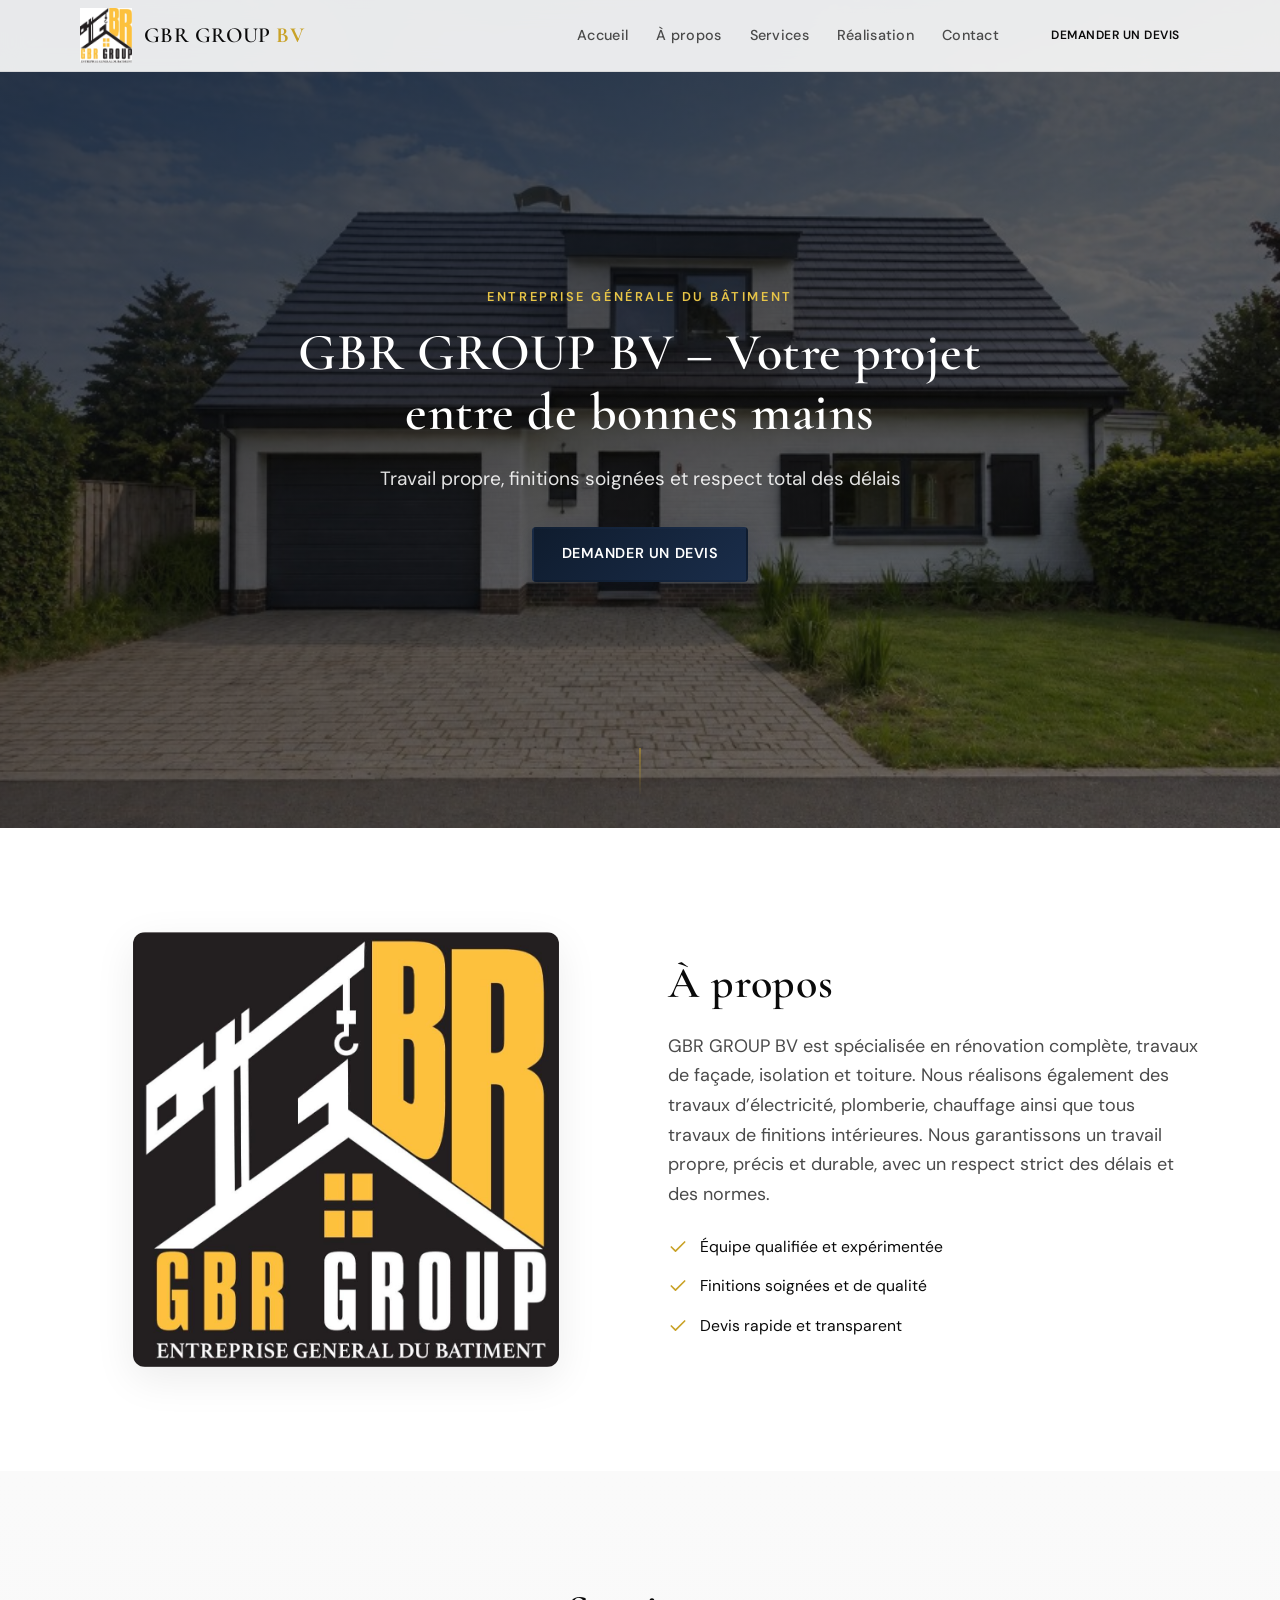
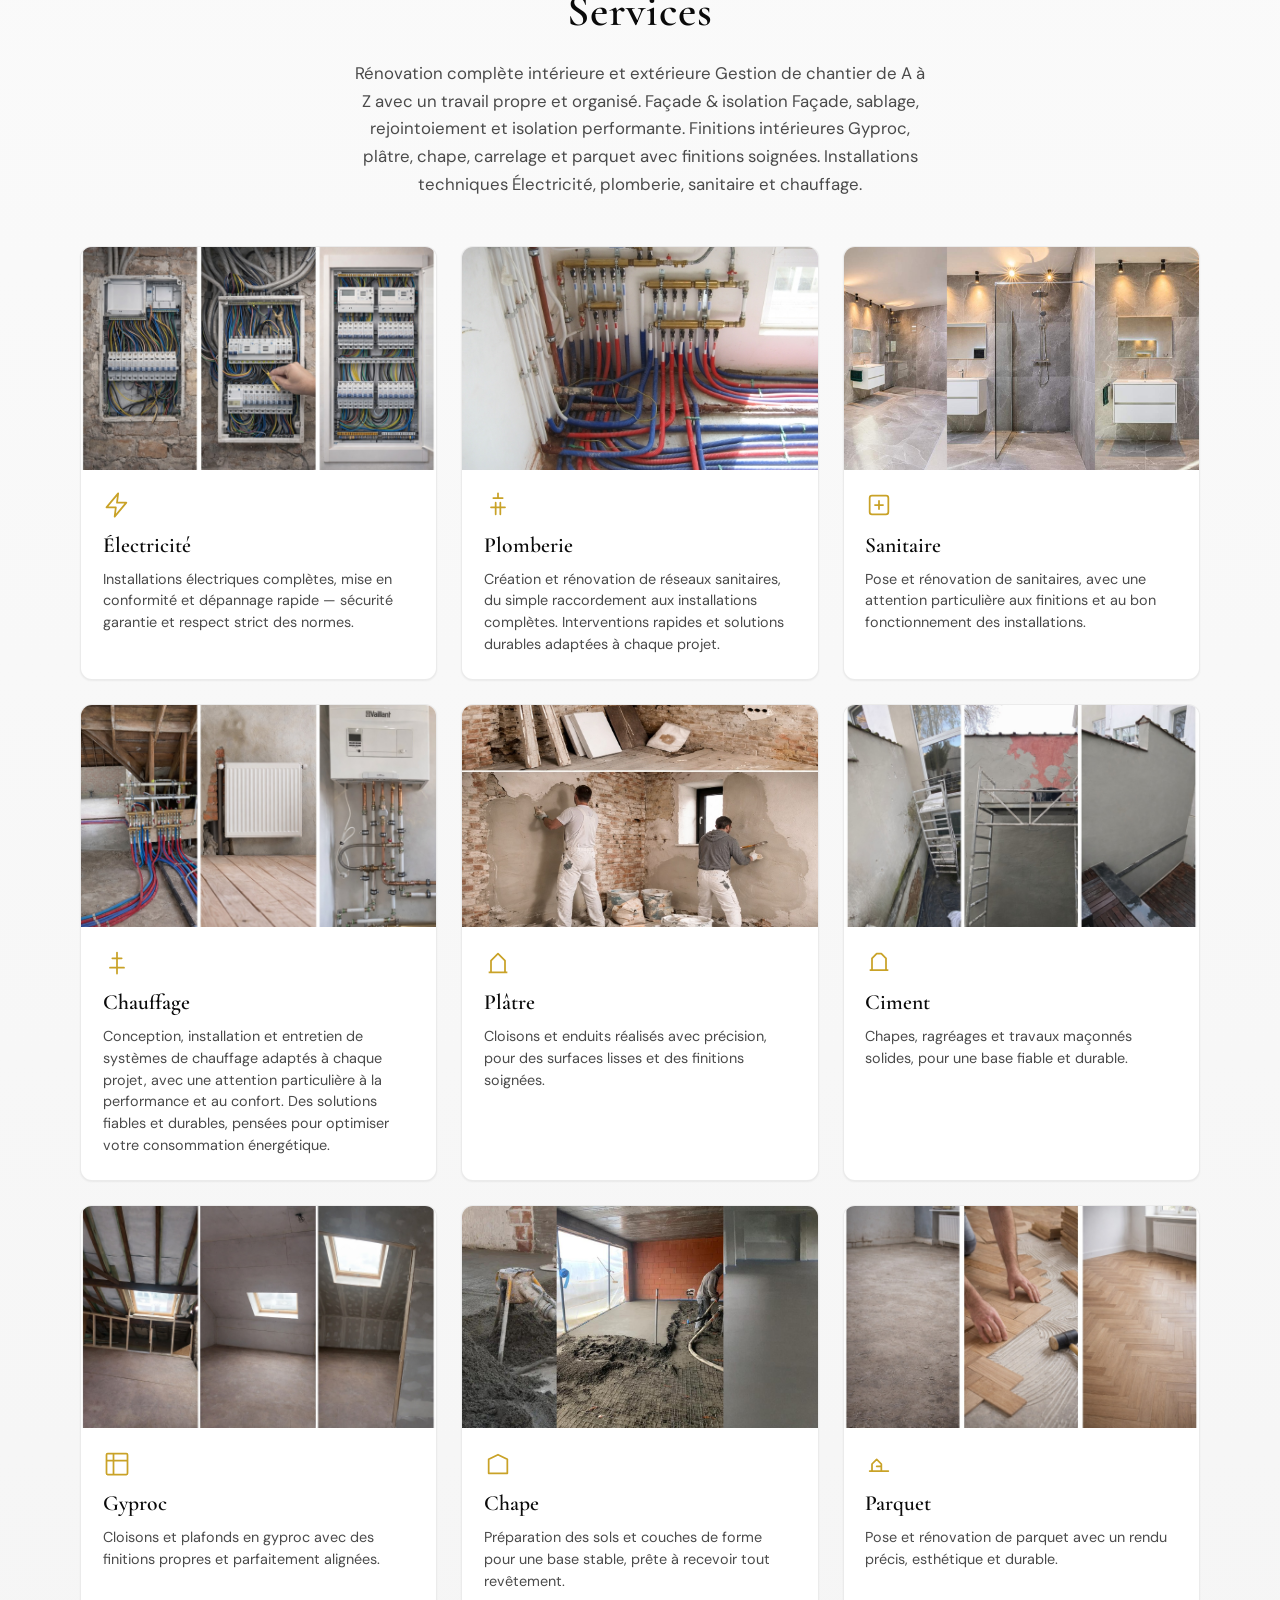
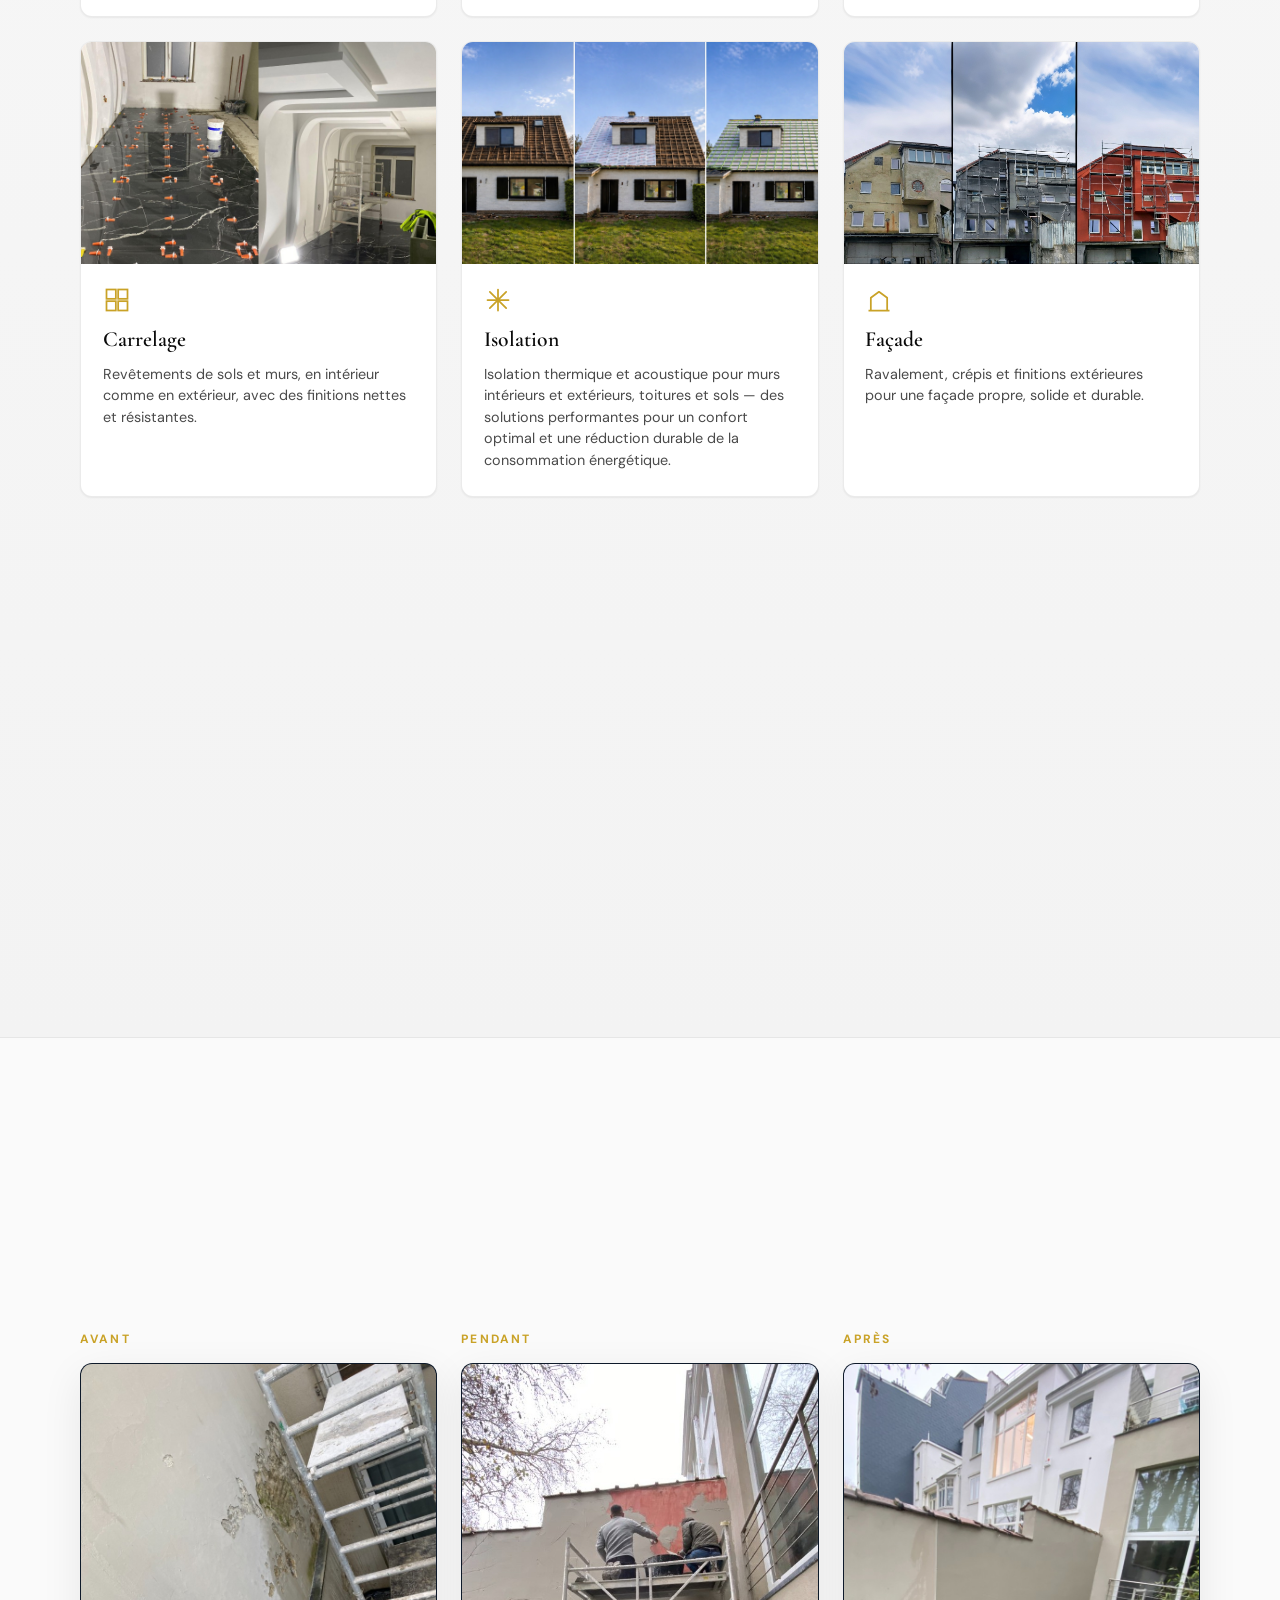
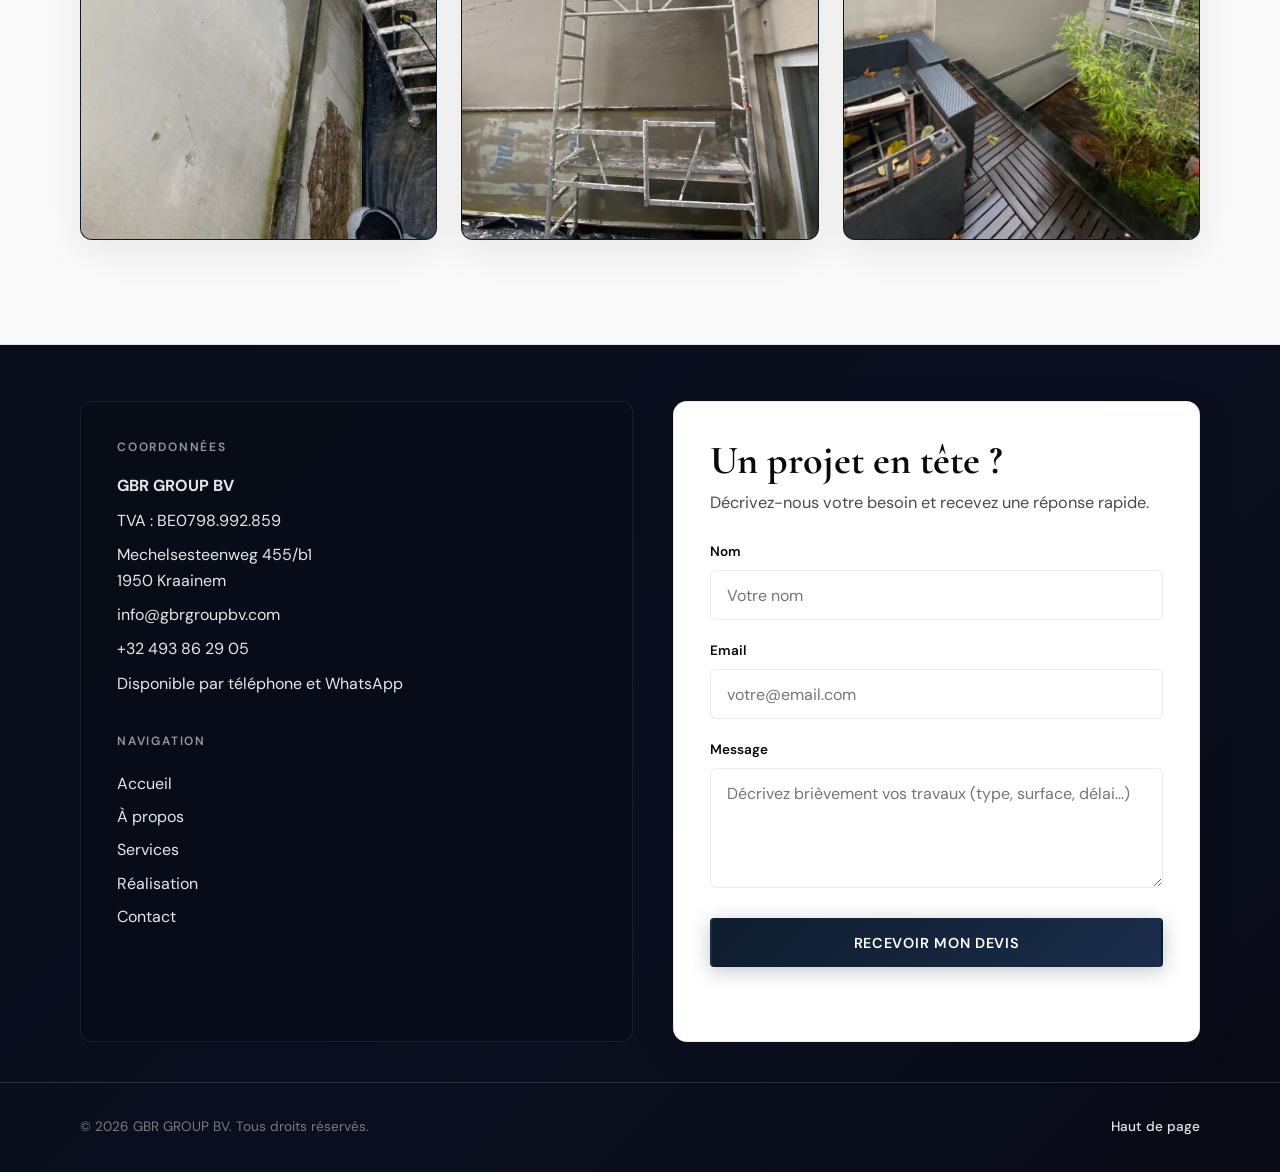
==== index.html @ 9d339d99 "Add files via upload" ====
<!DOCTYPE html>
<html lang="fr">
<head>
  <meta charset="UTF-8" />
  <meta name="viewport" content="width=device-width, initial-scale=1.0" />
  <meta name="description" content="GBR GROUP BV – Entreprise générale du bâtiment à Kraainem. Travaux de construction, rénovation et installation." />
  <meta name="theme-color" content="#0f1c2e" />
  <title>GBR GROUP BV | Entreprise générale du bâtiment</title>
  <link rel="preconnect" href="https://fonts.googleapis.com" />
  <link rel="preconnect" href="https://fonts.gstatic.com" crossorigin />
  <link href="https://fonts.googleapis.com/css2?family=Cormorant+Garamond:ital,wght@0,500;0,600;0,700;1,500&family=DM+Sans:ital,opsz,wght@0,9..40,400;0,9..40,500;0,9..40,600;0,9..40,700;1,9..40,400&display=swap" rel="stylesheet" />
  <link rel="stylesheet" href="css/styles.css" />
</head>
<body>
  <header class="site-header" id="top">
    <div class="container header-inner">
      <a href="#accueil" class="brand">
        <img src="images/logo.png" alt="GBR GROUP – entreprise générale du bâtiment" width="120" height="auto" class="brand-logo" />
        <span class="brand-text">GBR GROUP <span class="brand-bv">BV</span></span>
      </a>
      <button type="button" class="nav-toggle" aria-label="Ouvrir le menu" aria-expanded="false">
        <span></span><span></span><span></span>
      </button>
      <div class="nav-backdrop" hidden aria-hidden="true"></div>
      <nav class="nav" aria-label="Navigation principale">
        <ul class="nav-list">
          <li><a href="#accueil">Accueil</a></li>
          <li><a href="#apropos">À propos</a></li>
          <li><a href="#services">Services</a></li>
          <li><a href="#realisation">Réalisation</a></li>
          <li><a href="#contact">Contact</a></li>
        </ul>
        <a class="btn btn--small nav-cta" href="#contact">Demander un devis</a>
      </nav>
    </div>
  </header>

  <main>
    <section class="hero" id="accueil">
      <div class="hero-bg" role="img" aria-label="Maison moderne avec façade blanche, garage et jardin"></div>
      <div class="hero-overlay"></div>
      <div class="container hero-content reveal">
        <p class="hero-eyebrow">Entreprise générale du bâtiment</p>
        <h1 class="hero-title">GBR GROUP BV – Votre projet entre de bonnes mains</h1>
        <p class="hero-subtitle">Travail propre, finitions soignées et respect total des délais</p>
        <a class="btn btn--primary" href="#contact">Demander un devis</a>
      </div>
      <a href="#apropos" class="scroll-hint" aria-label="Aller à la section suivante">
        <span class="scroll-hint__line"></span>
      </a>
    </section>

    <section class="section section--about" id="apropos">
      <div class="container">
        <div class="about-grid">
          <div class="about-visual reveal reveal--left">
            <img src="images/logo5.jpeg" alt="Rénovation de toiture et lucarne sur maison en briques" loading="lazy" width="640" height="480" />
          </div>
          <div class="about-text reveal reveal--right">
            <h2 class="section-title">À propos</h2>
            <p class="lead">
              GBR GROUP BV est spécialisée en rénovation complète, travaux de façade, isolation et toiture.
Nous réalisons également des travaux d’électricité, plomberie, chauffage ainsi que tous travaux de finitions intérieures.
Nous garantissons un travail propre, précis et durable, avec un respect strict des délais et des normes.
            </p>
            <ul class="about-points">
              <li>
                <svg class="icon-check" width="20" height="20" viewBox="0 0 24 24" fill="none" aria-hidden="true"><path d="M20 6L9 17l-5-5" stroke="currentColor" stroke-width="2" stroke-linecap="round" stroke-linejoin="round"/></svg>
                Équipe qualifiée et expérimentée
              </li>
              <li>
                <svg class="icon-check" width="20" height="20" viewBox="0 0 24 24" fill="none" aria-hidden="true"><path d="M20 6L9 17l-5-5" stroke="currentColor" stroke-width="2" stroke-linecap="round" stroke-linejoin="round"/></svg>
                Finitions soignées et de qualité
              </li>
              <li>
                <svg class="icon-check" width="20" height="20" viewBox="0 0 24 24" fill="none" aria-hidden="true"><path d="M20 6L9 17l-5-5" stroke="currentColor" stroke-width="2" stroke-linecap="round" stroke-linejoin="round"/></svg>
                Devis rapide et transparent
              </li>
            </ul>
          </div>
        </div>
      </div>
    </section>

    <section class="section section--services" id="services">
      <div class="container">
        <div class="section-head reveal">
          <h2 class="section-title">Services</h2>
          <p class="section-desc">Rénovation complète intérieure et extérieure
Gestion de chantier de A à Z avec un travail propre et organisé.
Façade & isolation
Façade, sablage, rejointoiement et isolation performante.
Finitions intérieures
Gyproc, plâtre, chape, carrelage et parquet avec finitions soignées.
Installations techniques
Électricité, plomberie, sanitaire et chauffage.</p>
        </div>
        <div class="services-grid">
          <article class="service-card reveal">
            <div class="service-card__media">
              <img src="images/stock/electricite.jpg" alt="Électricien et tableau électrique sur chantier" loading="lazy" width="400" height="260" />
            </div>
            <div class="service-card__body">
              <span class="service-card__icon" aria-hidden="true">
                <svg width="28" height="28" viewBox="0 0 24 24" fill="none"><path d="M13 2L3 14h8l-1 8 10-12h-8l1-8z" stroke="currentColor" stroke-width="1.5" stroke-linejoin="round"/></svg>
              </span>
              <h3 class="service-card__title">Électricité</h3>
              <p class="service-card__text">Installations électriques complètes, mise en conformité et dépannage rapide — sécurité garantie et respect strict des normes.</p>
            </div>
          </article>
          <article class="service-card reveal">
            <div class="service-card__media">
              <img src="images/stock/plomberie.jpg" alt="Raccords et tuyauterie PVC pour installation sanitaire" loading="lazy" width="400" height="260" />
            </div>
            <div class="service-card__body">
              <span class="service-card__icon" aria-hidden="true">
                <svg width="28" height="28" viewBox="0 0 24 24" fill="none"><path d="M12 2v4M8 6h8M10 10v10M14 10v10M6 14h12" stroke="currentColor" stroke-width="1.5" stroke-linecap="round"/></svg>
              </span>
              <h3 class="service-card__title">Plomberie</h3>
              <p class="service-card__text">Création et rénovation de réseaux sanitaires, du simple raccordement aux installations complètes.
Interventions rapides et solutions durables adaptées à chaque projet.</p>
            </div>
          </article>
          <article class="service-card reveal">
            <div class="service-card__media">
              <img src="images/stock/sanitaire.jpg" alt="Salle de bains rénovée avec sanitaires et carrelage" loading="lazy" width="400" height="260" />
            </div>
            <div class="service-card__body">
              <span class="service-card__icon" aria-hidden="true">
                <svg width="28" height="28" viewBox="0 0 24 24" fill="none"><rect x="4" y="4" width="16" height="16" rx="2" stroke="currentColor" stroke-width="1.5"/><path d="M12 8v8M8 12h8" stroke="currentColor" stroke-width="1.5"/></svg>
              </span>
              <h3 class="service-card__title">Sanitaire</h3>
              <p class="service-card__text">Pose et rénovation de sanitaires, avec une attention particulière aux finitions et au bon fonctionnement des installations.</p>
            </div>
          </article>
          <article class="service-card reveal">
            <div class="service-card__media">
              <img src="images/stock/chauffage.jpg" alt="Radiateur mural pour installation de chauffage central" loading="lazy" width="400" height="260" />
            </div>
            <div class="service-card__body">
              <span class="service-card__icon" aria-hidden="true">
                <svg width="28" height="28" viewBox="0 0 24 24" fill="none"><path d="M12 3v18M8 8h8M6 16h12" stroke="currentColor" stroke-width="1.5" stroke-linecap="round"/></svg>
              </span>
              <h3 class="service-card__title">Chauffage</h3>
              <p class="service-card__text">Conception, installation et entretien de systèmes de chauffage adaptés à chaque projet, avec une attention particulière à la performance et au confort.
Des solutions fiables et durables, pensées pour optimiser votre consommation énergétique.</p>
            </div>
          </article>
          <article class="service-card reveal">
            <div class="service-card__media">
              <img src="images/gallery-02.png" alt="Travaux de façade et enduit sur échafaudage" loading="lazy" width="400" height="260" />
            </div>
            <div class="service-card__body">
              <span class="service-card__icon" aria-hidden="true">
                <svg width="28" height="28" viewBox="0 0 24 24" fill="none"><path d="M4 20h16M6 20V10l6-6 6 6v10" stroke="currentColor" stroke-width="1.5" stroke-linejoin="round"/></svg>
              </span>
              <h3 class="service-card__title">Plâtre</h3>
              <p class="service-card__text">Cloisons et enduits réalisés avec précision, pour des surfaces lisses et des finitions soignées.</p>
            </div>
          </article>
          <article class="service-card reveal">
            <div class="service-card__media">
              <img src="images/gallery-06.png" alt="Réparation de façade et application de mortier sur mur" loading="lazy" width="400" height="260" />
            </div>
            <div class="service-card__body">
              <span class="service-card__icon" aria-hidden="true">
                <svg width="28" height="28" viewBox="0 0 24 24" fill="none"><path d="M4 18h16M6 18V8l4-4h4l4 4v10" stroke="currentColor" stroke-width="1.5" stroke-linejoin="round"/></svg>
              </span>
              <h3 class="service-card__title">Ciment</h3>
              <p class="service-card__text">Chapes, ragréages et travaux maçonnés solides, pour une base fiable et durable.</p>
            </div>
          </article>
          <article class="service-card reveal">
            <div class="service-card__media">
              <img src="images/stock/gyproc.jpg" alt="Plaques de plâtre, ossature métallique et isolation intérieure" loading="lazy" width="400" height="260" />
            </div>
            <div class="service-card__body">
              <span class="service-card__icon" aria-hidden="true">
                <svg width="28" height="28" viewBox="0 0 24 24" fill="none"><rect x="3" y="3" width="18" height="18" rx="1" stroke="currentColor" stroke-width="1.5"/><path d="M3 9h18M9 3v18" stroke="currentColor" stroke-width="1.5"/></svg>
              </span>
              <h3 class="service-card__title">Gyproc</h3>
              <p class="service-card__text">Cloisons et plafonds en gyproc avec des finitions propres et parfaitement alignées.</p>
            </div>
          </article>
          <article class="service-card reveal">
            <div class="service-card__media">
              <img src="images/stock/chape.jpg" alt="Chantier avec dalle en béton et armatures pour chape" loading="lazy" width="400" height="260" />
            </div>
            <div class="service-card__body">
              <span class="service-card__icon" aria-hidden="true">
                <svg width="28" height="28" viewBox="0 0 24 24" fill="none"><path d="M4 20h16V8l-8-4-8 4v12z" stroke="currentColor" stroke-width="1.5" stroke-linejoin="round"/></svg>
              </span>
              <h3 class="service-card__title">Chape</h3>
              <p class="service-card__text">Préparation des sols et couches de forme pour une base stable, prête à recevoir tout revêtement.</p>
            </div>
          </article>
          <article class="service-card reveal">
            <div class="service-card__media">
              <img src="images/stock/parquet.jpg" alt="Intérieur avec parquet en point de Hongrie" loading="lazy" width="400" height="260" />
            </div>
            <div class="service-card__body">
              <span class="service-card__icon" aria-hidden="true">
                <svg width="28" height="28" viewBox="0 0 24 24" fill="none"><path d="M4 18h16M6 18v-6l4-4 4 4v6M10 14h4" stroke="currentColor" stroke-width="1.5" stroke-linecap="round" stroke-linejoin="round"/></svg>
              </span>
              <h3 class="service-card__title">Parquet</h3>
              <p class="service-card__text">Pose et rénovation de parquet avec un rendu précis, esthétique et durable.</p>
            </div>
          </article>
          <article class="service-card reveal">
            <div class="service-card__media">
              <img src="images/stock/carrelage.jpg" alt="Carrelage au sol en pierre naturelle et joints" loading="lazy" width="400" height="260" />
            </div>
            <div class="service-card__body">
              <span class="service-card__icon" aria-hidden="true">
                <svg width="28" height="28" viewBox="0 0 24 24" fill="none"><rect x="3" y="3" width="8" height="8" stroke="currentColor" stroke-width="1.5"/><rect x="13" y="3" width="8" height="8" stroke="currentColor" stroke-width="1.5"/><rect x="3" y="13" width="8" height="8" stroke="currentColor" stroke-width="1.5"/><rect x="13" y="13" width="8" height="8" stroke="currentColor" stroke-width="1.5"/></svg>
              </span>
              <h3 class="service-card__title">Carrelage</h3>
              <p class="service-card__text">Revêtements de sols et murs, en intérieur comme en extérieur, avec des finitions nettes et résistantes.</p>
            </div>
          </article>
          <article class="service-card reveal">
            <div class="service-card__media">
              <img src="images/gallery-08.png" alt="Pose de panneaux d’isolation sous toiture sur échafaudage" loading="lazy" width="400" height="260" />
            </div>
            <div class="service-card__body">
              <span class="service-card__icon" aria-hidden="true">
                <svg width="28" height="28" viewBox="0 0 24 24" fill="none"><path d="M12 3v18M3 12h18M5 5l14 14M19 5L5 19" stroke="currentColor" stroke-width="1.5" stroke-linecap="round"/></svg>
              </span>
              <h3 class="service-card__title">Isolation</h3>
              <p class="service-card__text">Isolation thermique et acoustique pour murs intérieurs et extérieurs, toitures et sols — des solutions performantes pour un confort optimal et une réduction durable de la consommation énergétique.</p>
            </div>
          </article>
          <article class="service-card reveal">
            <div class="service-card__media">
              <img src="images/gallery-05.png" alt="Ravalement de façade et crépi sur immeuble avec échafaudage" loading="lazy" width="400" height="260" />
            </div>
            <div class="service-card__body">
              <span class="service-card__icon" aria-hidden="true">
                <svg width="28" height="28" viewBox="0 0 24 24" fill="none"><path d="M3 21h18M5 21V10l7-5 7 5v11" stroke="currentColor" stroke-width="1.5" stroke-linejoin="round"/></svg>
              </span>
              <h3 class="service-card__title">Façade</h3>
              <p class="service-card__text">Ravalement, crépis et finitions extérieures pour une façade propre, solide et durable.</p>
            </div>
          </article>
          <article class="service-card reveal">
            <div class="service-card__media">
              <img src="images/stock/sablage.jpg" alt="Meuleuse d’angle et étincelles pour préparation de surfaces métalliques" loading="lazy" width="400" height="260" />
            </div>
            <div class="service-card__body">
              <span class="service-card__icon" aria-hidden="true">
                <svg width="28" height="28" viewBox="0 0 24 24" fill="none"><path d="M4 20h16V8l-8-4-8 4v12z" stroke="currentColor" stroke-width="1.5" stroke-linejoin="round"/></svg>
              </span>
              <h3 class="service-card__title">Sablage</h3>
              <p class="service-card__text">Nettoyage et préparation de surfaces pour un résultat optimal avant rénovation.</p>
            </div>
          </article>
          <article class="service-card reveal">
            <div class="service-card__media">
              <img src="images/gallery-03.png" alt="Maçonnerie en briques, toiture et joints de façade" loading="lazy" width="400" height="260" />
            </div>
            <div class="service-card__body">
              <span class="service-card__icon" aria-hidden="true">
                <svg width="28" height="28" viewBox="0 0 24 24" fill="none"><path d="M4 12h16M8 8v8M16 8v8M12 4v16" stroke="currentColor" stroke-width="1.5" stroke-linecap="round"/></svg>
              </span>
              <h3 class="service-card__title">Rejointoiement</h3>
              <p class="service-card__text">Rénovation des joints de carrelage et maçonnerie, avec un rendu propre et étanche.</p>
            </div>
          </article>
          <article class="service-card reveal">
            <div class="service-card__media">
              <img src="images/gallery-04.png" alt="Couvreurs posant des tuiles sur toiture en pente" loading="lazy" width="400" height="260" />
            </div>
            <div class="service-card__body">
              <span class="service-card__icon" aria-hidden="true">
                <svg width="28" height="28" viewBox="0 0 24 24" fill="none"><path d="M2 22l20-10L12 2 2 22z" stroke="currentColor" stroke-width="1.5" stroke-linejoin="round"/><path d="M12 2v8l10 10" stroke="currentColor" stroke-width="1.5" stroke-linejoin="round"/></svg>
              </span>
              <h3 class="service-card__title">Toiture</h3>
              <p class="service-card__text">Travaux de toiture complets, étanchéité et zinguerie réalisés avec rigueur, pour une protection durable et une finition de qualité.</p>
            </div>
          </article>
          <!-- <article class="service-card reveal">
            <div class="service-card__media">
              <img src="images/gallery-09.png" alt="Isolation de façade et finition crépi sur construction moderne" loading="lazy" width="400" height="260" />
            </div>
            <div class="service-card__body">
              <span class="service-card__icon" aria-hidden="true">
                <svg width="28" height="28" viewBox="0 0 24 24" fill="none"><path d="M12 3L2 12h3v9h6v-6h2v6h6v-9h3L12 3z" stroke="currentColor" stroke-width="1.5" stroke-linejoin="round"/></svg>
              </span>
              <h3 class="service-card__title">Travaux intérieur et extérieur</h3>
              <p class="service-card__text">Coordination complète de vos chantiers.</p>
            </div>
          </article> -->
        </div>
      </div>
    </section>

    <section class="section section--showcase" id="realisation">
      <div class="container">
        <div class="section-head reveal">
          <h2 class="section-title">Exemple de réalisation</h2>
          <p class="section-desc">Avant, pendant et après : suivi complet des travaux, de la préparation jusqu’aux finitions, pour un résultat propre, précis et durable.</p>
        </div>
        <div class="showcase-grid">
          <figure class="showcase-step reveal">
            <figcaption class="showcase-step__label">Avant</figcaption>
            <div class="showcase-step__media">
              <img src="images/realisation/facade-avant.png" alt="Mur extérieur dégradé avant rénovation : peinture écaillée et traces d’humidité" loading="lazy" width="400" height="560" />
            </div>
          </figure>
          <figure class="showcase-step reveal">
            <figcaption class="showcase-step__label">Pendant</figcaption>
            <div class="showcase-step__media">
              <img src="images/realisation/facade-pendant.png" alt="Application d’enduit sur la façade par l’équipe, travail sur échafaudage" loading="lazy" width="400" height="560" />
            </div>
          </figure>
          <figure class="showcase-step reveal">
            <figcaption class="showcase-step__label">Après</figcaption>
            <div class="showcase-step__media">
              <img src="images/realisation/facade-apres.png" alt="Façade terminée sur terrasse : finition lisse et couronnement en tuiles" loading="lazy" width="400" height="560" />
            </div>
          </figure>
        </div>
      </div>
    </section>

    <!-- <section class="section section--gallery" id="galerie">
      <div class="container">
        <div class="section-head reveal">
          <h2 class="section-title">Galerie</h2>
          <p class="section-desc">Un aperçu de nos chantiers : toitures, façades, isolation, aménagements intérieurs et finitions soignées.</p>
        </div>
        <div class="gallery-grid">
          <figure class="gallery-item reveal">
            <div class="gallery-item__media">
              <img src="images/gallery/galerie-01.png" alt="Façade en briques avec fenêtres à linteaux et toiture en ardoises" loading="eager" width="600" height="450" />
            </div>
          </figure>
          <figure class="gallery-item reveal">
            <div class="gallery-item__media">
              <img src="images/gallery/galerie-02.png" alt="Isolation et panneaux posés sur toiture, échafaudage sur maison en briques blanches" loading="lazy" width="600" height="450" />
            </div>
          </figure>
          <figure class="gallery-item reveal">
            <div class="gallery-item__media">
              <img src="images/gallery/galerie-03.png" alt="Salle de bains moderne avec meuble vasque blanc et éclairage LED intégré" loading="lazy" width="600" height="450" />
            </div>
          </figure>
          <figure class="gallery-item reveal">
            <div class="gallery-item__media">
              <img src="images/gallery/galerie-04.png" alt="Ravalement de façade : application d’enduit au rouleau sur échafaudage" loading="lazy" width="600" height="450" />
            </div>
          </figure>
          <figure class="gallery-item reveal">
            <div class="gallery-item__media">
              <img src="images/gallery/galerie-05.png" alt="Élément décoratif courbe avec éclairage LED pendant la rénovation intérieure" loading="lazy" width="600" height="450" />
            </div>
          </figure>
          <figure class="gallery-item reveal">
            <div class="gallery-item__media">
              <img src="images/gallery/galerie-06.png" alt="Charpente et travaux de toiture en cours, vue depuis lintérieur du bâtiment" loading="lazy" width="600" height="450" />
            </div>
          </figure>
          <figure class="gallery-item reveal">
            <div class="gallery-item__media">
              <img src="images/gallery/galerie-07.png" alt="Rénovation de toiture avec tuiles et lucarne sur maison en briques blanches" loading="lazy" width="600" height="450" />
            </div>
          </figure>
          <figure class="gallery-item reveal">
            <div class="gallery-item__media">
              <img src="images/gallery/galerie-08.png" alt="Chantier de façade moderne : crépi blanc et isolation sous échafaudage" loading="lazy" width="600" height="450" />
            </div>
          </figure>
          <figure class="gallery-item reveal">
            <div class="gallery-item__media">
              <img src="images/gallery/galerie-09.png" alt="Façade arrière rénovée en enduit gris clair sur immeuble résidentiel" loading="lazy" width="600" height="450" />
            </div>
          </figure>
          <figure class="gallery-item reveal">
            <div class="gallery-item__media">
              <img src="images/gallery/galerie-10.png" alt="Ravalement de façade sur plusieurs étages avec échafaudage métallique" loading="lazy" width="600" height="450" />
            </div>
          </figure>
          <figure class="gallery-item reveal">
            <div class="gallery-item__media">
              <img src="images/gallery/galerie-11.png" alt="Toiture en tuiles canal avec fenêtres de toit et corniche sur façade en briques" loading="lazy" width="600" height="450" />
            </div>
          </figure>
          <figure class="gallery-item reveal">
            <div class="gallery-item__media">
              <img src="images/gallery/galerie-12.jpg" alt="Toiture en tuiles canal avec fenêtres de toit et corniche sur façade en briques" loading="lazy" width="600" height="450" />
            </div>
          </figure>
        </div>
      </div>
    </section> -->

  </main>

  <footer class="site-footer" id="contact">
    <div class="container footer-layout">
      <div class="footer-panel reveal reveal--left">
        <p class="footer-heading">Coordonnées</p>
        <div class="footer-contact">
          <p><strong>GBR GROUP BV</strong></p>
          <p>TVA : BE0798.992.859</p>
          <p>Mechelsesteenweg 455/b1<br />1950 Kraainem</p>
          <p><a href="mailto:info@gbrgroupbv.com">info@gbrgroupbv.com</a></p>
          <p><a href="tel:+32493862905">+32 493 86 29 05</a></p>
          <p>Disponible par téléphone et WhatsApp</p>
        </div>
        <div class="footer-nav">
          <p class="footer-heading">Navigation</p>
          <ul>
            <li><a href="#accueil">Accueil</a></li>
            <li><a href="#apropos">À propos</a></li>
            <li><a href="#services">Services</a></li>
            <li><a href="#realisation">Réalisation</a></li>
            <li><a href="#contact">Contact</a></li>
          </ul>
        </div>
      </div>
      <div class="footer-form-card reveal reveal--right">
        <h2 class="footer-form-title">Un projet en tête ?</h2>
        <p class="footer-form-intro">Décrivez-nous votre besoin et recevez une réponse rapide.</p>
        <form class="contact-form footer-form" id="footer-contact-form" novalidate>
          <div class="form-row">
            <label for="footer-nom">Nom</label>
            <input type="text" id="footer-nom" name="nom" required autocomplete="name" placeholder="Votre nom" />
          </div>
          <div class="form-row">
            <label for="footer-email">Email</label>
            <input type="email" id="footer-email" name="email" required autocomplete="email" placeholder="votre@email.com" />
          </div>
          <div class="form-row">
            <label for="footer-message">Message</label>
            <textarea id="footer-message" name="message" rows="4" required placeholder="Décrivez brièvement vos travaux (type, surface, délai…)" ></textarea>
          </div>
          <button type="submit" class="btn btn--primary btn--full">Recevoir mon devis</button>
          <p class="form-note" id="footer-form-feedback" role="status" aria-live="polite"></p>
        </form>
      </div>
    </div>
    <div class="footer-bottom">
      <div class="container footer-bottom-inner">
        <p>© <span id="year"></span> GBR GROUP BV. Tous droits réservés.</p>
        <a href="#top" class="footer-toplink">Haut de page</a>
      </div>
    </div>
  </footer>

  <script src="js/main.js"></script>
</body>
</html>
---- css/styles.css ----
/* GBR GROUP BV — styles */
:root {
  --color-bg: #fafafa;
  --color-surface: #ffffff;
  --color-ink: #0a0a0a;
  --color-ink-muted: #4a4a4a;
  --color-gold: #c9a227;
  --color-gold-bright: #e8c547;
  --color-navy: #0f1c2e;
  --color-border: rgba(10, 10, 10, 0.08);
  --font-sans: "DM Sans", system-ui, sans-serif;
  --font-display: "Cormorant Garamond", Georgia, serif;
  --shadow-sm: 0 1px 2px rgba(10, 10, 10, 0.06);
  --shadow-md: 0 12px 40px rgba(10, 10, 10, 0.08);
  --radius: 12px;
  --header-h: 72px;
  --ease-out: cubic-bezier(0.22, 1, 0.36, 1);
}

*,
*::before,
*::after {
  box-sizing: border-box;
}

html {
  scroll-behavior: smooth;
  scroll-padding-top: var(--header-h);
}

@media (prefers-reduced-motion: reduce) {
  html {
    scroll-behavior: auto;
  }
  .reveal,
  .hero-content,
  .scroll-hint__line {
    animation: none !important;
    opacity: 1 !important;
    transform: none !important;
  }
}

body {
  margin: 0;
  font-family: var(--font-sans);
  font-size: 1rem;
  line-height: 1.65;
  color: var(--color-ink);
  background: var(--color-bg);
  -webkit-font-smoothing: antialiased;
}

img {
  max-width: 100%;
  height: auto;
  display: block;
}

a {
  color: inherit;
  text-decoration: none;
}

a:hover {
  color: var(--color-gold);
}

.container {
  width: min(1120px, 100% - 2.5rem);
  margin-inline: auto;
}

/* Header */
.site-header {
  position: fixed;
  top: 0;
  left: 0;
  right: 0;
  z-index: 100;
  height: var(--header-h);
  background: rgba(250, 250, 250, 0.92);
  backdrop-filter: blur(12px);
  border-bottom: 1px solid var(--color-border);
  transition: box-shadow 0.3s var(--ease-out);
}

.site-header.is-scrolled {
  box-shadow: var(--shadow-sm);
}

.header-inner {
  height: 100%;
  display: flex;
  align-items: center;
  justify-content: space-between;
  gap: 1rem;
}

.brand {
  display: flex;
  align-items: center;
  gap: 0.75rem;
  z-index: 101;
}

.brand-logo {
  width: 52px;
  height: auto;
  object-fit: contain;
}

.brand-text {
  font-family: var(--font-display);
  font-size: 1.35rem;
  font-weight: 600;
  letter-spacing: 0.02em;
  color: var(--color-ink);
}

.brand-bv {
  color: var(--color-gold);
  font-weight: 700;
}

.nav-toggle {
  display: none;
  flex-direction: column;
  justify-content: center;
  gap: 6px;
  width: 44px;
  height: 44px;
  padding: 0;
  border: none;
  background: transparent;
  cursor: pointer;
  z-index: 101;
}

.nav-toggle span {
  display: block;
  width: 24px;
  height: 2px;
  background: var(--color-ink);
  transition: transform 0.25s var(--ease-out), opacity 0.2s;
}

.nav-toggle[aria-expanded="true"] span:nth-child(1) {
  transform: translateY(8px) rotate(45deg);
}

.nav-toggle[aria-expanded="true"] span:nth-child(2) {
  opacity: 0;
}

.nav-toggle[aria-expanded="true"] span:nth-child(3) {
  transform: translateY(-8px) rotate(-45deg);
}

.nav {
  display: flex;
  align-items: center;
  gap: 2rem;
}

.nav-list {
  display: flex;
  align-items: center;
  gap: 1.75rem;
  list-style: none;
  margin: 0;
  padding: 0;
}

.nav-list a {
  font-size: 0.9rem;
  font-weight: 500;
  letter-spacing: 0.02em;
  color: var(--color-ink-muted);
  position: relative;
}

.nav-list a::after {
  content: "";
  position: absolute;
  left: 0;
  bottom: -4px;
  width: 0;
  height: 2px;
  background: linear-gradient(90deg, var(--color-gold), var(--color-gold-bright));
  transition: width 0.3s var(--ease-out);
}

.nav-list a:hover {
  color: var(--color-ink);
}

.nav-list a:hover::after {
  width: 100%;
}

.nav-cta {
  flex-shrink: 0;
}

/* Buttons */
.btn {
  display: inline-flex;
  align-items: center;
  justify-content: center;
  padding: 0.85rem 1.75rem;
  font-family: var(--font-sans);
  font-size: 0.9rem;
  font-weight: 600;
  letter-spacing: 0.04em;
  text-transform: uppercase;
  border-radius: 4px;
  border: 2px solid transparent;
  cursor: pointer;
  transition: background 0.25s var(--ease-out), color 0.25s, border-color 0.25s, transform 0.2s;
}

.btn--primary {
  background: linear-gradient(135deg, var(--color-navy) 0%, #1a2d4a 100%);
  color: #fff;
  border-color: transparent;
  box-shadow: 0 4px 20px rgba(15, 28, 46, 0.25);
}

.btn--primary:hover {
  background: linear-gradient(135deg, #1a2d4a 0%, var(--color-navy) 100%);
  color: #fff;
  transform: translateY(-1px);
}

.btn--small {
  padding: 0.55rem 1.15rem;
  font-size: 0.75rem;
}

.btn--full {
  width: 100%;
}

/* Hero */
.hero {
  position: relative;
  min-height: min(92vh, 900px);
  display: flex;
  align-items: center;
  justify-content: center;
  padding: calc(var(--header-h) + 3rem) 0 5rem;
  margin-top: 0;
}

.hero-bg {
  position: absolute;
  inset: 0;
  background: var(--color-navy) url("../images/hero-main-new.png") center / cover no-repeat;
  z-index: 0;
}

.hero-overlay {
  position: absolute;
  inset: 0;
  background: linear-gradient(
    165deg,
    rgba(15, 28, 46, 0.88) 0%,
    rgba(10, 10, 10, 0.65) 45%,
    rgba(10, 10, 10, 0.5) 100%
  );
  z-index: 1;
}

.hero-content {
  position: relative;
  z-index: 2;
  text-align: center;
  max-width: 52rem;
  padding: 0 1rem;
}

.hero-eyebrow {
  font-size: 0.8rem;
  font-weight: 600;
  letter-spacing: 0.2em;
  text-transform: uppercase;
  color: var(--color-gold-bright);
  margin: 0 0 1rem;
}

.hero-title {
  font-family: var(--font-display);
  font-size: clamp(2rem, 5vw, 3.25rem);
  font-weight: 600;
  line-height: 1.15;
  color: #fff;
  margin: 0 0 1.25rem;
  letter-spacing: 0.01em;
}

.hero-subtitle {
  font-size: clamp(1rem, 2vw, 1.2rem);
  color: rgba(255, 255, 255, 0.88);
  margin: 0 0 2rem;
  font-weight: 400;
}

.scroll-hint {
  position: absolute;
  bottom: 2rem;
  left: 50%;
  transform: translateX(-50%);
  z-index: 2;
  color: rgba(255, 255, 255, 0.5);
}

.scroll-hint__line {
  display: block;
  width: 1px;
  height: 48px;
  background: linear-gradient(to bottom, var(--color-gold), transparent);
  animation: scrollPulse 2s ease-in-out infinite;
}

@keyframes scrollPulse {
  0%,
  100% {
    opacity: 0.4;
    transform: scaleY(0.85);
  }
  50% {
    opacity: 1;
    transform: scaleY(1);
  }
}

/* Sections */
.section {
  padding: clamp(4rem, 10vw, 6.5rem) 0;
}

.section-title {
  font-family: var(--font-display);
  font-size: clamp(2rem, 4vw, 2.75rem);
  font-weight: 600;
  margin: 0 0 0.75rem;
  color: var(--color-ink);
  letter-spacing: 0.02em;
}

.section-head {
  text-align: center;
  max-width: 36rem;
  margin-inline: auto;
  margin-bottom: 3rem;
}

.section-desc {
  margin: 0;
  color: var(--color-ink-muted);
  font-size: 1.05rem;
}

/* About */
.section--about {
  background: var(--color-surface);
}

.about-grid {
  display: grid;
  grid-template-columns: 1fr 1fr;
  gap: 3.5rem;
  align-items: center;
}

.about-visual {
  position: relative;
}

.about-visual img {
  width: 80%;
  border-radius: var(--radius);
  box-shadow: var(--shadow-md);
  position: relative;
  z-index: 1;
  margin: 0 auto;
}

.lead {
  font-size: 1.125rem;
  color: var(--color-ink-muted);
  margin: 0 0 1.5rem;
}

.about-points {
  list-style: none;
  margin: 0;
  padding: 0;
}

.about-points li {
  display: flex;
  align-items: flex-start;
  gap: 0.75rem;
  margin-bottom: 0.85rem;
  font-size: 0.98rem;
  color: var(--color-ink);
}

.icon-check {
  flex-shrink: 0;
  color: var(--color-gold);
  margin-top: 3px;
}

/* Services */
.section--services {
  background: linear-gradient(180deg, var(--color-bg) 0%, #f3f3f3 100%);
}

.services-grid {
  display: grid;
  grid-template-columns: repeat(3, 1fr);
  gap: 1.5rem;
}

.service-card {
  background: var(--color-surface);
  border-radius: var(--radius);
  overflow: hidden;
  border: 1px solid var(--color-border);
  box-shadow: var(--shadow-sm);
  transition: transform 0.35s var(--ease-out), box-shadow 0.35s;
}

.service-card:hover {
  transform: translateY(-4px);
  box-shadow: var(--shadow-md);
}

.service-card__media {
  aspect-ratio: 16 / 10;
  overflow: hidden;
  background: var(--color-navy);
}

.service-card__media img {
  width: 100%;
  height: 100%;
  object-fit: cover;
  object-position: center;
  transition: transform 0.5s var(--ease-out);
}

.service-card:hover .service-card__media img {
  transform: scale(1.05);
}

.service-card__body {
  padding: 1.35rem 1.35rem 1.5rem;
}

.service-card__icon {
  display: inline-flex;
  color: var(--color-gold);
  margin-bottom: 0.5rem;
}

.service-card__title {
  font-family: var(--font-display);
  font-size: 1.35rem;
  font-weight: 600;
  margin: 0 0 0.35rem;
}

.service-card__text {
  margin: 0;
  font-size: 0.9rem;
  color: var(--color-ink-muted);
  line-height: 1.5;
}

/* Showcase — Avant / Pendant / Après */
.section--showcase {
  background: var(--color-bg);
  border-top: 1px solid var(--color-border);
  border-bottom: 1px solid var(--color-border);
}

.section--showcase .section-desc {
  max-width: 42rem;
  margin-inline: auto;
}

.showcase-grid {
  display: grid;
  grid-template-columns: repeat(3, 1fr);
  gap: 1.5rem;
  align-items: start;
}

.showcase-step {
  margin: 0;
  display: flex;
  flex-direction: column;
  gap: 0.85rem;
}

.showcase-step__label {
  font-size: 0.75rem;
  font-weight: 700;
  letter-spacing: 0.18em;
  text-transform: uppercase;
  color: var(--color-gold);
  margin: 0;
  font-family: var(--font-sans);
}

.showcase-step__media {
  border-radius: var(--radius);
  overflow: hidden;
  border: 1px solid var(--color-border);
  box-shadow: var(--shadow-md);
  aspect-ratio: 3 / 4;
  background: var(--color-navy);
}

.showcase-step__media img {
  width: 100%;
  height: 100%;
  object-fit: cover;
  object-position: center;
  display: block;
}

/* Galerie */
.section--gallery {
  background: var(--color-surface);
  border-top: 1px solid var(--color-border);
}

.section--gallery .section-desc {
  max-width: 42rem;
  margin-inline: auto;
}

.gallery-grid {
  display: grid;
  grid-template-columns: repeat(auto-fill, minmax(260px, 1fr));
  gap: 1rem;
  align-items: start;
}

.gallery-item {
  margin: 0;
}

.gallery-item__media {
  border-radius: var(--radius);
  overflow: hidden;
  border: 1px solid var(--color-border);
  box-shadow: var(--shadow-sm);
  aspect-ratio: 4 / 3;
  background: var(--color-navy);
  transition: transform 0.35s var(--ease-out), box-shadow 0.35s;
}

.gallery-item:hover .gallery-item__media {
  box-shadow: var(--shadow-md);
  transform: translateY(-2px);
}

.gallery-item__media img {
  width: 100%;
  height: 100%;
  object-fit: cover;
  object-position: center;
  display: block;
}

@media (max-width: 380px) {
  .gallery-grid {
    grid-template-columns: 1fr;
  }
}

/* Contact */
.section--contact {
  background: var(--color-surface);
}

.contact-layout {
  display: grid;
  grid-template-columns: 1fr 1fr;
  gap: 3.5rem;
  align-items: start;
}

.contact-info .section-title {
  text-align: left;
}

.contact-info .section-desc {
  text-align: left;
  margin-bottom: 2rem;
}

.contact-list {
  list-style: none;
  margin: 0;
  padding: 0;
}

.contact-list li {
  padding: 1rem 0;
  border-bottom: 1px solid var(--color-border);
  display: grid;
  gap: 0.25rem;
}

.contact-label {
  font-size: 0.75rem;
  font-weight: 600;
  letter-spacing: 0.12em;
  text-transform: uppercase;
  color: var(--color-ink-muted);
}

.contact-value {
  font-size: 1.05rem;
}

.contact-link {
  color: var(--color-navy);
  font-weight: 500;
  border-bottom: 1px solid var(--color-gold);
  width: fit-content;
  transition: color 0.2s;
}

.contact-link:hover {
  color: var(--color-gold);
}

.contact-form-wrap {
  background: var(--color-bg);
  padding: 2rem;
  border-radius: var(--radius);
  border: 1px solid var(--color-border);
}

.contact-form .form-row {
  margin-bottom: 1.25rem;
}

.contact-form label {
  display: block;
  font-size: 0.85rem;
  font-weight: 600;
  margin-bottom: 0.4rem;
  color: var(--color-ink);
}

.contact-form input,
.contact-form textarea {
  width: 100%;
  padding: 0.85rem 1rem;
  font-family: var(--font-sans);
  font-size: 1rem;
  border: 1px solid var(--color-border);
  border-radius: 6px;
  background: var(--color-surface);
  transition: border-color 0.2s, box-shadow 0.2s;
}

.contact-form input:focus,
.contact-form textarea:focus {
  outline: none;
  border-color: var(--color-gold);
  box-shadow: 0 0 0 3px rgba(201, 162, 39, 0.15);
}

.contact-form textarea {
  resize: vertical;
  min-height: 120px;
}

.form-note {
  margin: 1rem 0 0;
  font-size: 0.9rem;
  min-height: 1.5em;
}

.form-note.is-success {
  color: #1d6b3a;
}

.form-note.is-error {
  color: #b42318;
}

/* Footer */
.site-footer {
  background: linear-gradient(135deg, #070d1a 0%, #0a0f1f 55%, #090b16 100%);
  color: rgba(255, 255, 255, 0.9);
  padding: 3.5rem 0 0;
}

.footer-layout {
  display: grid;
  grid-template-columns: 1.05fr 1fr;
  gap: 2.5rem;
  align-items: stretch;
  padding-bottom: 2.5rem;
}

.footer-panel {
  padding: clamp(1.5rem, 3vw, 2.25rem);
  border-radius: var(--radius);
  background: rgba(8, 13, 24, 0.82);
  border: 1px solid rgba(255, 255, 255, 0.08);
}

.footer-form-card {
  background: #ffffff;
  color: var(--color-ink);
  border-radius: calc(var(--radius) + 2px);
  padding: clamp(1.5rem, 3vw, 2.25rem);
  border: 1px solid rgba(10, 10, 10, 0.08);
  box-shadow: var(--shadow-md);
}

.footer-heading {
  font-size: 0.75rem;
  font-weight: 600;
  letter-spacing: 0.15em;
  text-transform: uppercase;
  color: rgba(255, 255, 255, 0.58);
  margin: 0 0 1rem;
}

.footer-contact {
  margin-bottom: 2.25rem;
}

.footer-contact p {
  margin: 0 0 0.55rem;
  font-size: 1rem;
  line-height: 1.6;
}

.footer-nav ul {
  margin: 0;
  list-style: none;
  padding: 0;
}

.footer-nav a {
  color: rgba(255, 255, 255, 0.84);
  display: inline-block;
  padding: 0.18rem 0;
}

.footer-nav a:hover {
  color: var(--color-gold-bright);
}

.footer-form-title {
  margin: 0 0 0.5rem;
  font-size: clamp(2rem, 4vw, 2.5rem);
  line-height: 1.12;
  font-family: var(--font-display);
}

.footer-form-intro {
  margin: 0 0 1.5rem;
  color: var(--color-ink-muted);
  font-size: 1.02rem;
  max-width: 30rem;
}

.footer-form .form-row:last-of-type {
  margin-bottom: 1.35rem;
}

.footer-form .btn {
  letter-spacing: 0.05em;
}

.site-footer a {
  color: rgba(255, 255, 255, 0.9);
  border-bottom: 1px solid transparent;
}

.footer-form-card a {
  color: var(--color-navy);
}

.site-footer a:hover {
  color: var(--color-gold-bright);
  border-bottom-color: var(--color-gold);
}

.footer-bottom {
  border-top: 1px solid rgba(255, 255, 255, 0.14);
  padding: 1.25rem 0;
}

.footer-bottom-inner {
  display: flex;
  justify-content: space-between;
  align-items: center;
  flex-wrap: wrap;
  gap: 1rem;
  font-size: 0.85rem;
  color: rgba(255, 255, 255, 0.45);
}

.footer-toplink {
  color: var(--color-gold-bright);
  font-weight: 500;
}

.footer-toplink:hover {
  color: #fff;
}

/* Reveal animations */
.reveal {
  opacity: 0;
  transform: translateY(28px);
  transition: opacity 0.7s var(--ease-out), transform 0.7s var(--ease-out);
}

.reveal.is-visible {
  opacity: 1;
  transform: translateY(0);
}

.reveal--left {
  transform: translateX(-24px);
}

.reveal--right {
  transform: translateX(24px);
}

.reveal--left.is-visible,
.reveal--right.is-visible {
  transform: translate(0);
}

.hero-content.reveal {
  opacity: 0;
  transform: translateY(20px);
}

.hero-content.reveal.is-visible {
  opacity: 1;
  transform: translateY(0);
}

/* Responsive */
@media (max-width: 1024px) {
  .services-grid {
    grid-template-columns: repeat(2, 1fr);
  }

  .about-grid,
  .contact-layout {
    grid-template-columns: 1fr;
    gap: 2.5rem;
  }

}

@media (max-width: 768px) {
  .nav-toggle {
    display: flex;
  }

  .nav {
    position: fixed;
    top: 0;
    right: 0;
    z-index: 100;
    width: min(100%, 320px);
    height: 100vh;
    background: var(--color-surface);
    flex-direction: column;
    justify-content: center;
    gap: 2rem;
    padding: 2rem;
    box-shadow: -8px 0 40px rgba(0, 0, 0, 0.12);
    transform: translateX(100%);
    transition: transform 0.35s var(--ease-out);
  }

  .nav.is-open {
    transform: translateX(0);
  }

  .nav-list {
    flex-direction: column;
    gap: 1.25rem;
  }

  .nav-cta {
    width: 100%;
  }

  body.nav-open {
    overflow: hidden;
  }

  .nav-backdrop {
    display: none;
  }

  .nav-backdrop.is-visible {
    display: block;
    position: fixed;
    inset: 0;
    background: rgba(10, 10, 10, 0.45);
    z-index: 99;
  }

  .services-grid {
    grid-template-columns: 1fr;
  }

  .about-visual img {
    width: 78%;
  }

  .section--about .section-title,
  .section--about .lead {
    text-align: center;
  }

  .section--about .about-points li {
    justify-content: center;
    margin-inline: auto;
  }

  .footer-layout {
    grid-template-columns: minmax(0, 0.9fr) minmax(0, 1.1fr);
    gap: 0.85rem;
    align-items: start;
  }

  .footer-panel,
  .footer-form-card {
    padding: 1rem;
  }

  .footer-heading {
    font-size: 0.68rem;
    letter-spacing: 0.12em;
  }

  .footer-contact p,
  .footer-nav a {
    font-size: 0.9rem;
    line-height: 1.45;
  }

  .footer-panel {
    text-align: left;
  }

  .footer-nav ul {
    text-align: left;
  }

  .contact-info .section-title,
  .contact-info .section-desc {
    text-align: center;
  }

  .contact-list li {
    text-align: center;
  }

  .contact-label {
    display: block;
  }

  .contact-value,
  .contact-link {
    margin-inline: auto;
  }

  /* Réalisation : carrousel horizontal scrollable (mobile uniquement) */
  .showcase-grid {
    display: flex;
    flex-direction: row;
    flex-wrap: nowrap;
    gap: 1rem;
    overflow-x: auto;
    overflow-y: hidden;
    scroll-snap-type: x mandatory;
    scroll-padding-inline: 0.25rem;
    -webkit-overflow-scrolling: touch;
    padding-bottom: 0.75rem;
    align-items: stretch;
    overscroll-behavior-x: contain;
  }

  .showcase-step {
    flex: 0 0 min(86vw, 20rem);
    scroll-snap-align: center;
  }
}
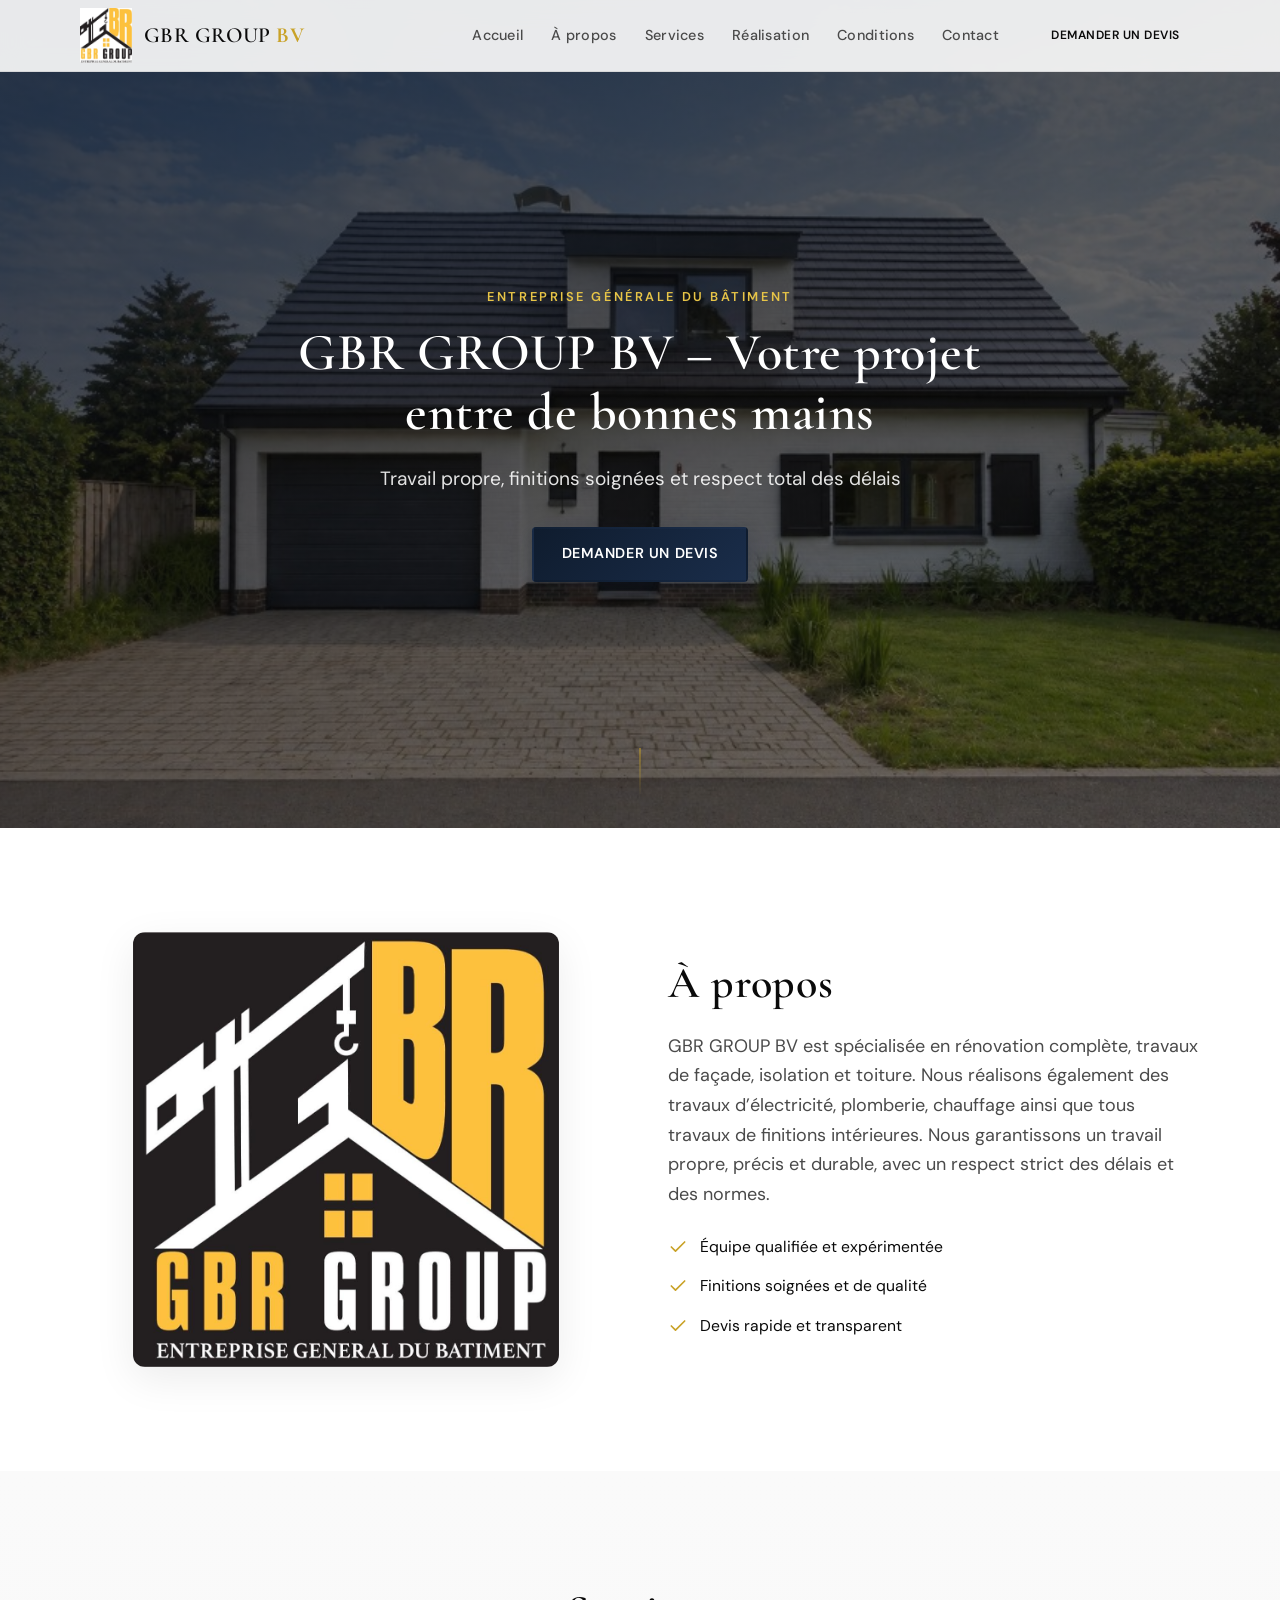
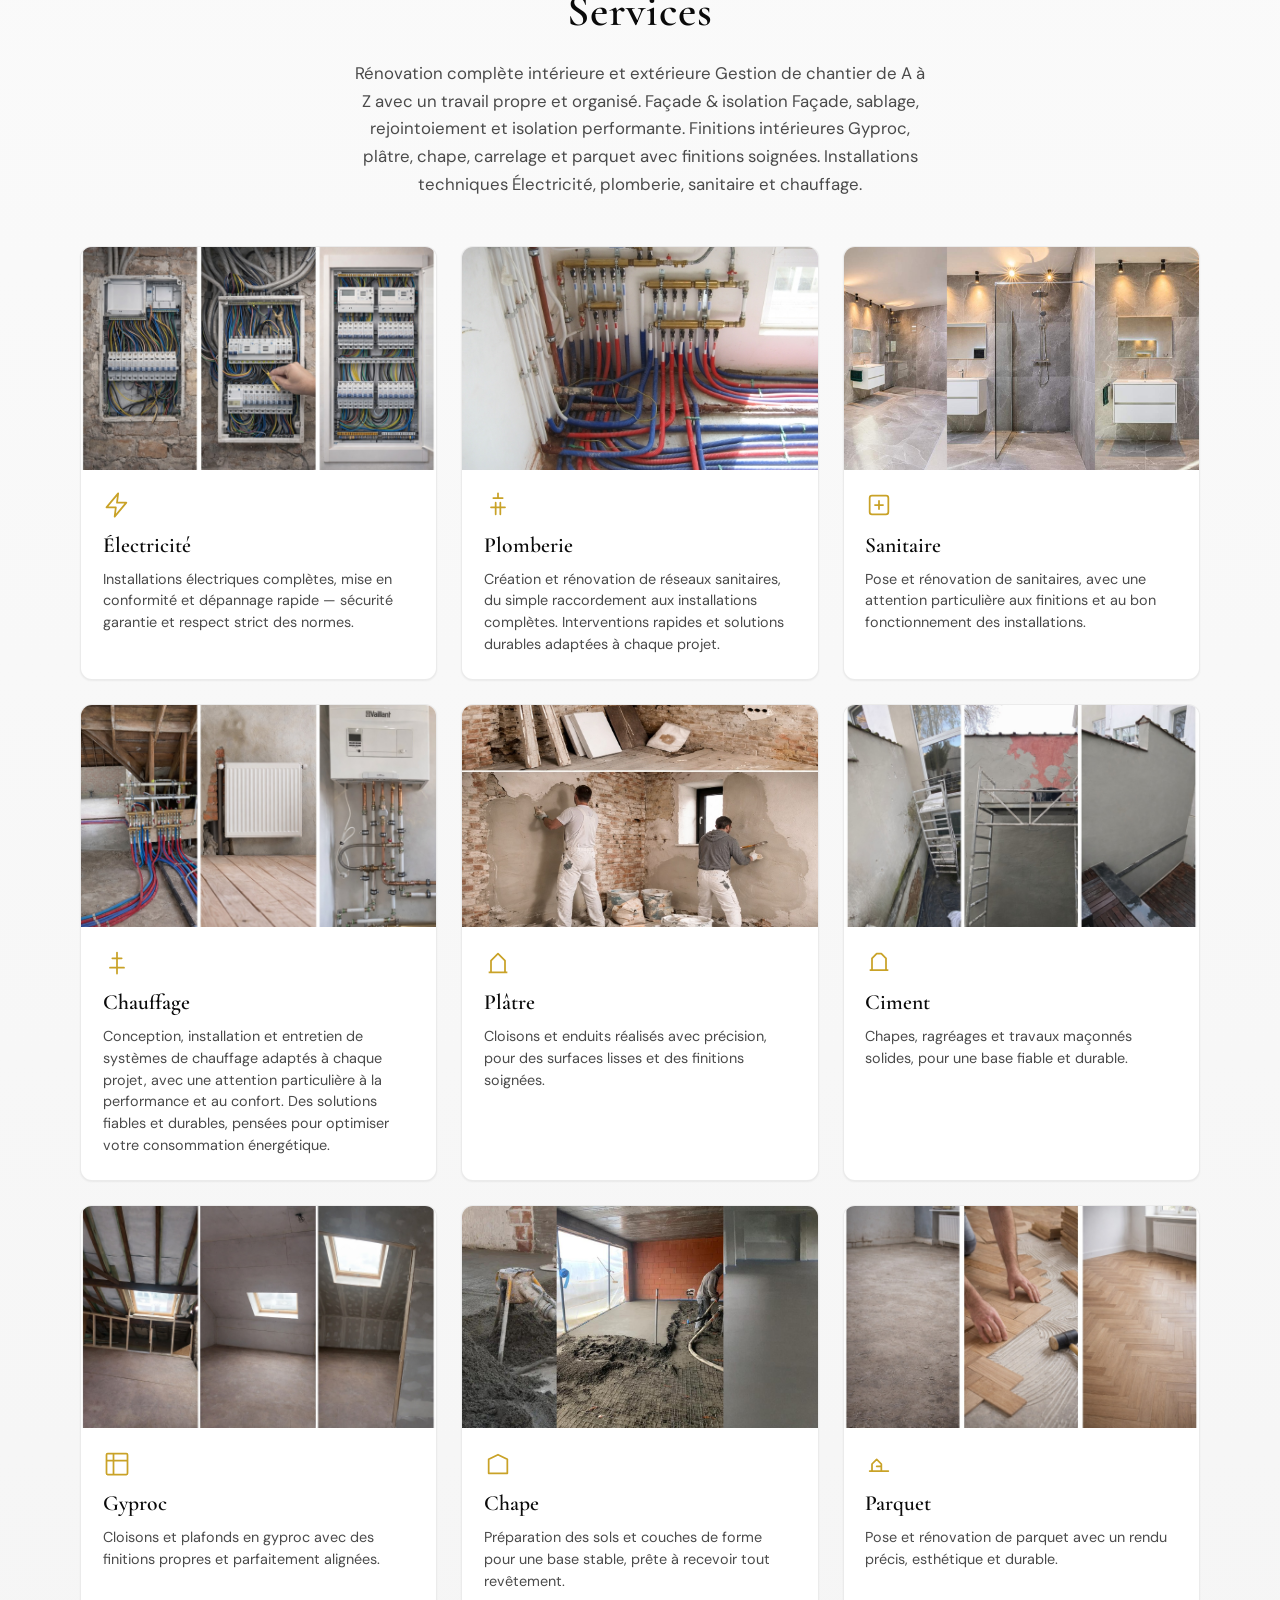
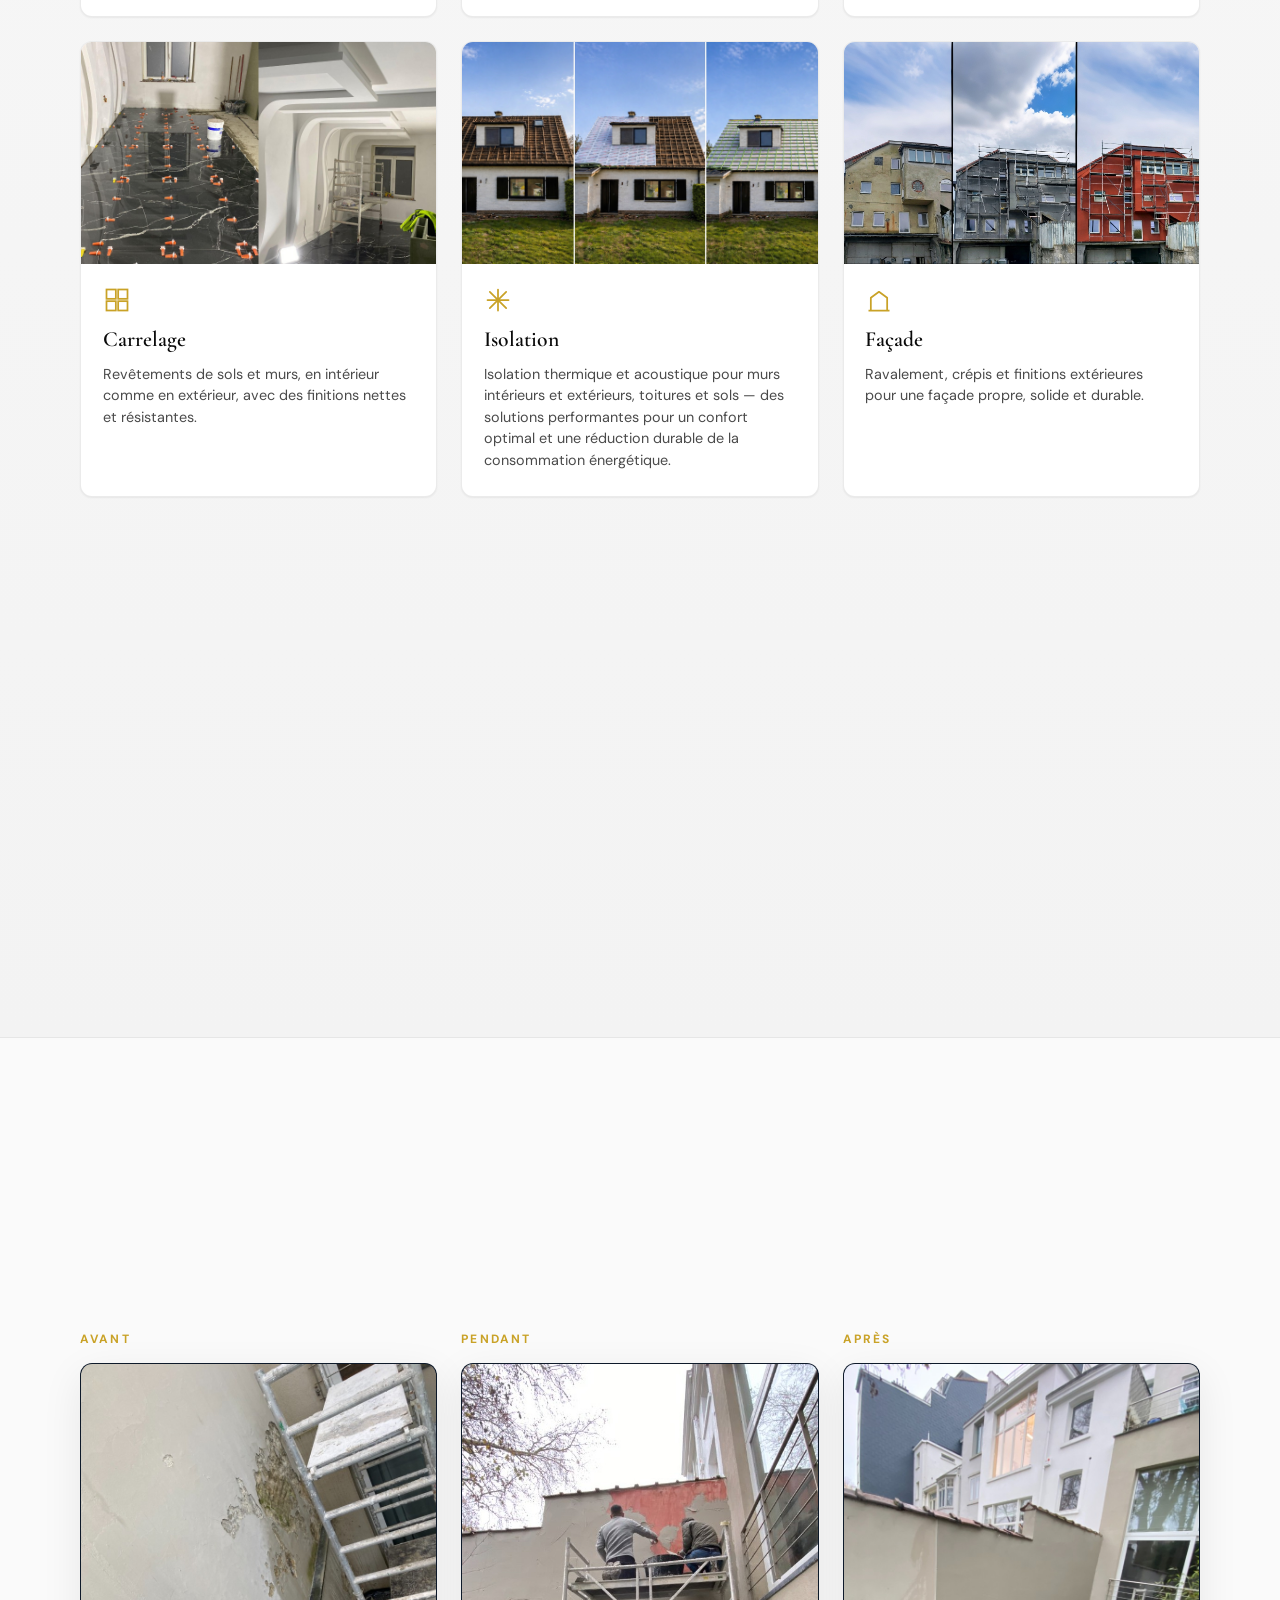
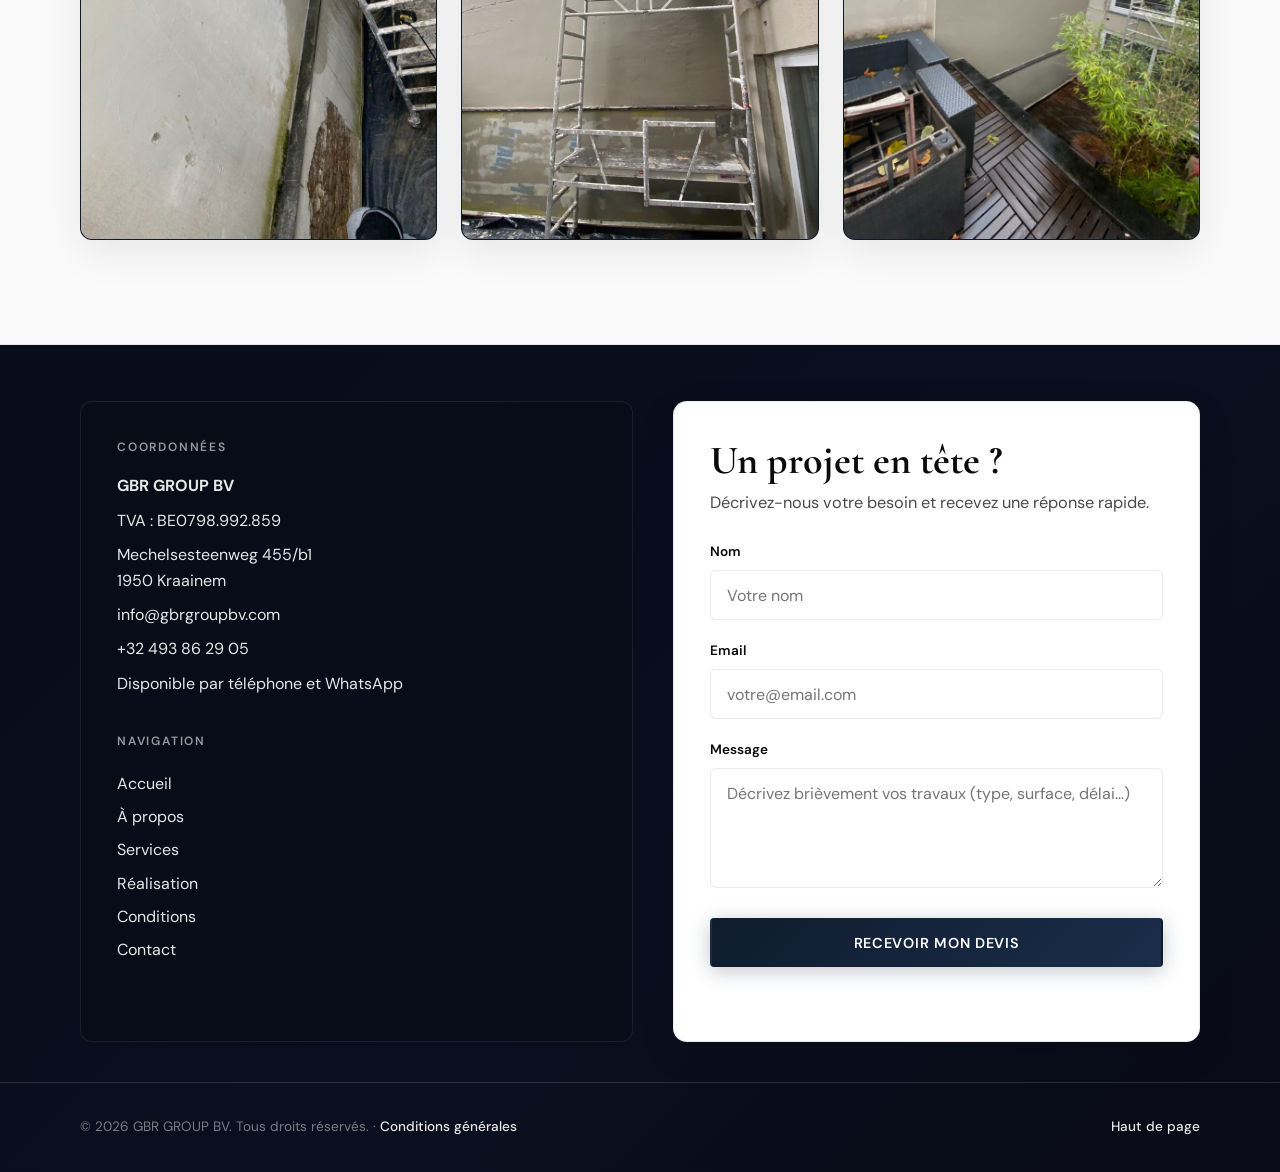
==== commit f687d2f2: "Add files via upload" ====
--- a/index.html
+++ b/index.html
@@ -28,6 +28,7 @@
           <li><a href="#apropos">À propos</a></li>
           <li><a href="#services">Services</a></li>
           <li><a href="#realisation">Réalisation</a></li>
+          <li><a href="conditions.html">Conditions</a></li>
           <li><a href="#contact">Contact</a></li>
         </ul>
         <a class="btn btn--small nav-cta" href="#contact">Demander un devis</a>
@@ -415,6 +416,7 @@
             <li><a href="#apropos">À propos</a></li>
             <li><a href="#services">Services</a></li>
             <li><a href="#realisation">Réalisation</a></li>
+            <li><a href="conditions.html">Conditions</a></li>
             <li><a href="#contact">Contact</a></li>
           </ul>
         </div>
@@ -442,7 +444,7 @@
     </div>
     <div class="footer-bottom">
       <div class="container footer-bottom-inner">
-        <p>© <span id="year"></span> GBR GROUP BV. Tous droits réservés.</p>
+        <p>© <span id="year"></span> GBR GROUP BV. Tous droits réservés. · <a href="conditions.html" class="footer-toplink">Conditions générales</a></p>
         <a href="#top" class="footer-toplink">Haut de page</a>
       </div>
     </div>
--- a/css/styles.css
+++ b/css/styles.css
@@ -700,6 +700,60 @@
   color: #b42318;
 }
 
+/* Conditions générales */
+.page-main {
+  padding-top: var(--header-h);
+}
+
+.section--conditions {
+  background: var(--color-surface);
+}
+
+.conditions-list {
+  list-style: none;
+  margin: 0 auto;
+  padding: 0;
+  max-width: 48rem;
+}
+
+.conditions-item {
+  padding: 1.5rem 0;
+  border-bottom: 1px solid var(--color-border);
+}
+
+.conditions-item:first-child {
+  padding-top: 0;
+}
+
+.conditions-item:last-child {
+  border-bottom: none;
+  padding-bottom: 0;
+}
+
+.conditions-item h2,
+.conditions-item h3 {
+  font-family: var(--font-sans);
+  font-size: 1.05rem;
+  font-weight: 600;
+  margin: 0 0 0.5rem;
+  color: var(--color-ink);
+}
+
+.conditions-item p {
+  margin: 0;
+  font-size: 0.95rem;
+  line-height: 1.65;
+  color: var(--color-ink-muted);
+}
+
+.nav-list a[aria-current="page"] {
+  color: var(--color-ink);
+}
+
+.nav-list a[aria-current="page"]::after {
+  width: 100%;
+}
+
 /* Footer */
 .site-footer {
   background: linear-gradient(135deg, #070d1a 0%, #0a0f1f 55%, #090b16 100%);
